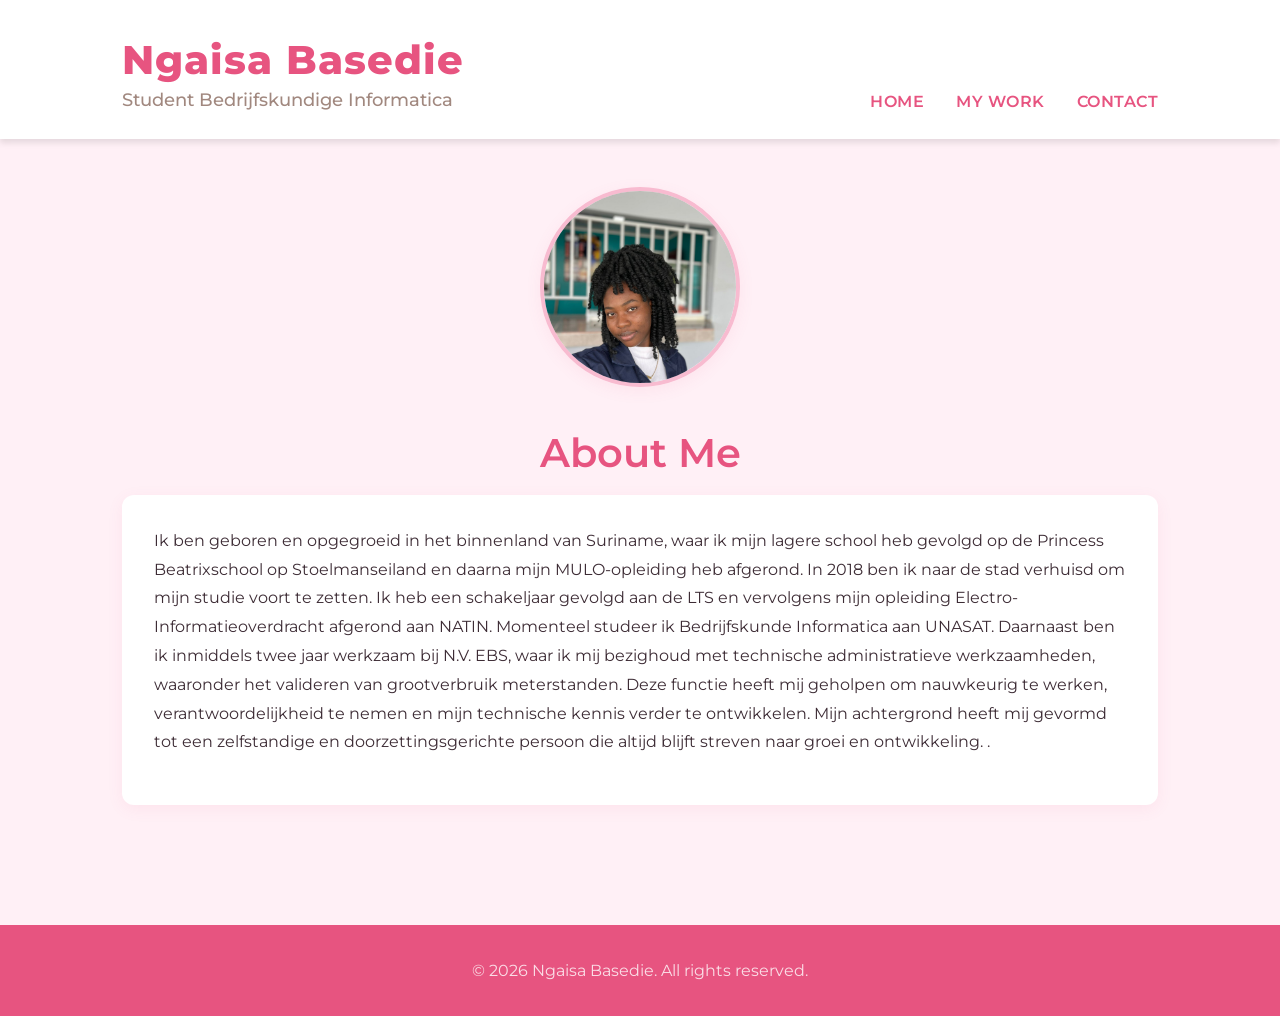
==== about.html @ a8e91bca "first commit" ====
<!DOCTYPE html>
<html lang="en">
<head>
  <meta charset="UTF-8">
  <meta name="viewport" content="width=device-width, initial-scale=1.0">
  <title>About me | Ngaisa Basedie Portfolio</title>
  <link rel="stylesheet" href="css/main.css">
  <link href="https://fonts.googleapis.com/css?family=Montserrat:700,400&display=swap" rel="stylesheet">
</head>
<body>
  <!-- Navigation -->
  <nav class="navbar">
    <div class="container">
      <div>
        <div class="logo">Ngaisa Basedie</div>
        <div class="subtitle">Student Bedrijfskundige Informatica</div>
      </div>
      <ul class="nav-links">
        <li><a href="index.html">HOME</a></li>
        <li><a href="projects.html">MY WORK</a></li>
        <li><a href="contact.html">CONTACT</a></li>
      </ul>
    </div>
  </nav>

  <!-- About Section -->
  <section class="page-content">
    <div class="container">
      <div class="page-image">
        <img src="img/gais.jpeg" alt="Ngaisa Basedie" class="profile-photo">
      </div>
      <h1 class="page-title">About Me</h1>
      <div class="content-block">
        <p>Ik ben geboren en opgegroeid in het binnenland van Suriname, waar ik mijn lagere school heb gevolgd op de Princess Beatrixschool op Stoelmanseiland en daarna mijn MULO-opleiding heb afgerond.
In 2018 ben ik naar de stad verhuisd om mijn studie voort te zetten. Ik heb een schakeljaar gevolgd aan de LTS en vervolgens mijn opleiding Electro-Informatieoverdracht afgerond aan NATIN. Momenteel studeer ik Bedrijfskunde Informatica aan UNASAT.
Daarnaast ben ik inmiddels twee jaar werkzaam bij N.V. EBS, waar ik mij bezighoud met technische administratieve werkzaamheden, waaronder het valideren van grootverbruik meterstanden. Deze functie heeft mij geholpen om nauwkeurig te werken, verantwoordelijkheid te nemen en mijn technische kennis verder te ontwikkelen.
Mijn achtergrond heeft mij gevormd tot een zelfstandige en doorzettingsgerichte persoon die altijd blijft streven naar groei en ontwikkeling.
.</p>
      </div>
    </div>
  </section>

  <!-- Footer -->
  <footer class="footer">
    <div class="container">
      <p>&copy; 2026 Ngaisa Basedie. All rights reserved.</p>
    </div>
  </footer>

  <script src="js/main.js"></script>
</body>
</html>
---- css/main.css ----
:root {
  --primary-color: #e75480;
  --secondary-color: #f8bbd0;
  --accent-color: #f06292;
  --accent-hover: #fce4ec;
  --bg-light: #fff0f6;
  --bg-white: #ffffff;
  --text-dark: #3d2c35;
  --text-light: #a1887f;
  --shadow: 0 4px 16px rgba(231, 84, 128, 0.08);
  --shadow-hover: 0 8px 32px rgba(231, 84, 128, 0.12);
  --transition: all 0.3s cubic-bezier(.4,0,.2,1);
  --max-width: 1100px;
}

* {
  margin: 0;
  padding: 0;
  box-sizing: border-box;
}

html {
  scroll-behavior: smooth;
}

body {
  font-family: 'Montserrat', 'Segoe UI', Arial, sans-serif;
  line-height: 1.7;
  color: var(--text-dark);
  background-color: var(--bg-light);
}

h1, h2, h3, h4 {
  font-weight: 600;
  line-height: 1.3;
}

h1 { font-size: 2.5rem; }
h2 { font-size: 2rem; }
h3 { font-size: 1.5rem; }
h4 { font-size: 1.25rem; }

p {
  color: var(--text-light);
}

a {
  text-decoration: none;
  color: inherit;
}

.container {
  max-width: var(--max-width);
  margin: 0 auto;
  padding: 0 2rem;
}

/* Navigation */
.navbar {
  background: var(--bg-white);
  padding: 2.5rem 0 1.5rem 0;
}

.navbar .container {
  display: flex;
  justify-content: space-between;
  align-items: flex-end;
}

.logo {
  font-size: 2.5rem;
  font-weight: 800;
  color: var(--primary-color);
  letter-spacing: 1px;
  line-height: 1;
}

.subtitle {
  color: var(--text-light);
  font-size: 1.1rem;
  margin-top: 0.3rem;
  font-weight: 500;
}

.nav-links {
  display: flex;
  list-style: none;
  gap: 2rem;
  align-items: center;
}

.nav-links a {
  font-weight: 600;
  color: var(--primary-color);
  font-size: 1rem;
  letter-spacing: 0.5px;
  padding-bottom: 0.2rem;
  border-bottom: 2px solid transparent;
  transition: var(--transition);
}

.nav-links a:hover,
.nav-links a.active {
  color: var(--accent-color);
  border-bottom: 2px solid var(--accent-color);
}

/* Hero / Welcome Section */
.hero {
  padding: 2rem 0;
}

.hero-content {
  display: flex;
  gap: 3rem;
  align-items: flex-start;
}

.hero-image {
  flex: 0 0 50%;
  max-width: 50%;
}

.hero-image .profile-photo {
  width: 100%;
  height: auto;
  max-height: 70vh;
  object-fit: cover;
  border-radius: 0;
  box-shadow: none;
  mix-blend-mode: multiply;
}

.hero-image .profile-placeholder {
  width: 280px;
  height: 340px;
  background: var(--secondary-color);
  border-radius: 12px;
  box-shadow: var(--shadow);
}

.hero-text {
  flex: 1;
  margin-top: 1rem;
  padding-left: 0;
}

.welcome-title {
  font-size: 3rem;
  color: #b71c50;
  font-weight: 700;
  margin-bottom: 2rem;
  letter-spacing: 1px;
}

.welcome-circles {
  display: flex;
  gap: 2rem;
  margin-bottom: 2rem;
}

.welcome-circle {
  width: 140px;
  height: 140px;
  background: var(--primary-color);
  color: var(--bg-white);
  border-radius: 50%;
  display: flex;
  align-items: center;
  justify-content: center;
  font-size: 1rem;
  font-weight: 600;
  box-shadow: var(--shadow);
  transition: var(--transition);
  text-align: center;
}

.welcome-circle:hover {
  background: var(--accent-color);
  color: var(--primary-color);
  transform: translateY(-4px);
}

.welcome-desc {
  font-size: 1.1rem;
  color: var(--text-dark);
  max-width: 500px;
  line-height: 1.8;
}

/* Page Content */
.page-content {
  padding: 3rem 0;
}

.page-title {
  font-size: 2.5rem;
  color: var(--primary-color);
  margin-bottom: 1rem;
  text-align: center;
}

.section-subtitle {
  text-align: center;
  color: var(--text-light);
  font-size: 1.25rem;
  margin-bottom: 2rem;
  font-weight: 500;
}

.page-image {
  text-align: center;
  margin-bottom: 2rem;
}

.profile-photo {
  width: 200px;
  height: 200px;
  object-fit: cover;
  border-radius: 50%;
  box-shadow: var(--shadow);
  border: 4px solid var(--secondary-color);
}

.content-block {
  background: var(--bg-white);
  padding: 2rem;
  border-radius: 12px;
  margin-bottom: 1.5rem;
  box-shadow: var(--shadow);
  max-width: 1100px;        
  margin: 0 auto 1.5rem;   
}

.content-block h2 {
  color: var(--primary-color);
  margin-bottom: 1rem;
  font-size: 1.5rem;
}

.content-block p {
  color: var(--text-dark);
  margin-bottom: 1rem;
  line-height: 1.8;
}

.content-block ul {
  list-style: none;
  padding-left: 0;
}

.content-block li {
  padding: 0.5rem 0;
  color: var(--text-dark);
  position: relative;
  padding-left: 1.5rem;
}

.content-block li::before {
  content: '✦';
  color: var(--primary-color);
  position: absolute;
  left: 0;
}

/* Projects Grid */
.projects-grid {
  display: grid;
  grid-template-columns: repeat(auto-fit, minmax(250px, 1fr));
  gap: 2rem;
}

.project-card {
  background: var(--bg-white);
  border-radius: 12px;
  overflow: hidden;
  box-shadow: var(--shadow);
  transition: var(--transition);
}

.project-card:hover {
  transform: translateY(-5px);
  box-shadow: var(--shadow-hover);
}

.project-photo {
  width: 100%;
  height: 200px;
  object-fit: cover;
}

.project-info {
  padding: 1.5rem;
}

.project-info h3 {
  color: var(--primary-color);
  margin-bottom: 0.5rem;
}

.project-info p {
  color: var(--text-light);
  font-size: 0.95rem;
}

/* Contact Links */
.contact-links {
  display: flex;
  flex-wrap: wrap;
  justify-content: center;
  gap: 1.5rem;
}

.contact-link {
  display: flex;
  align-items: center;
  gap: 0.75rem;
  background: var(--bg-white);
  padding: 1rem 1.5rem;
  border-radius: 12px;
  box-shadow: var(--shadow);
  transition: var(--transition);
  color: var(--text-dark);
  font-weight: 600;
}

.contact-link:hover {
  transform: translateY(-3px);
  box-shadow: var(--shadow-hover);
  background: var(--primary-color);
  color: var(--bg-white);
}

.contact-icon {
  font-size: 1.5rem;
}

/* Footer */
.footer {
  background: var(--primary-color);
  color: var(--bg-white);
  padding: 2rem 0;
  text-align: center;
  margin-top: 3rem;
}

.footer p {
  color: rgba(255, 255, 255, 0.8);
}

/* Responsive */
@media (max-width: 900px) {
  .navbar .container {
    flex-direction: column;
    align-items: center;
    gap: 1rem;
  }
  
  .nav-links {
    flex-wrap: wrap;
    justify-content: center;
    gap: 1rem;
  }
  
  .hero-content {
    flex-direction: column;
    align-items: center;
    text-align: center;
  }
  
  .hero-image {
    flex: none;
  }
  
  .welcome-circles {
    flex-direction: column;
    align-items: center;
  }
  
  .welcome-desc {
    max-width: 100%;
  }
}
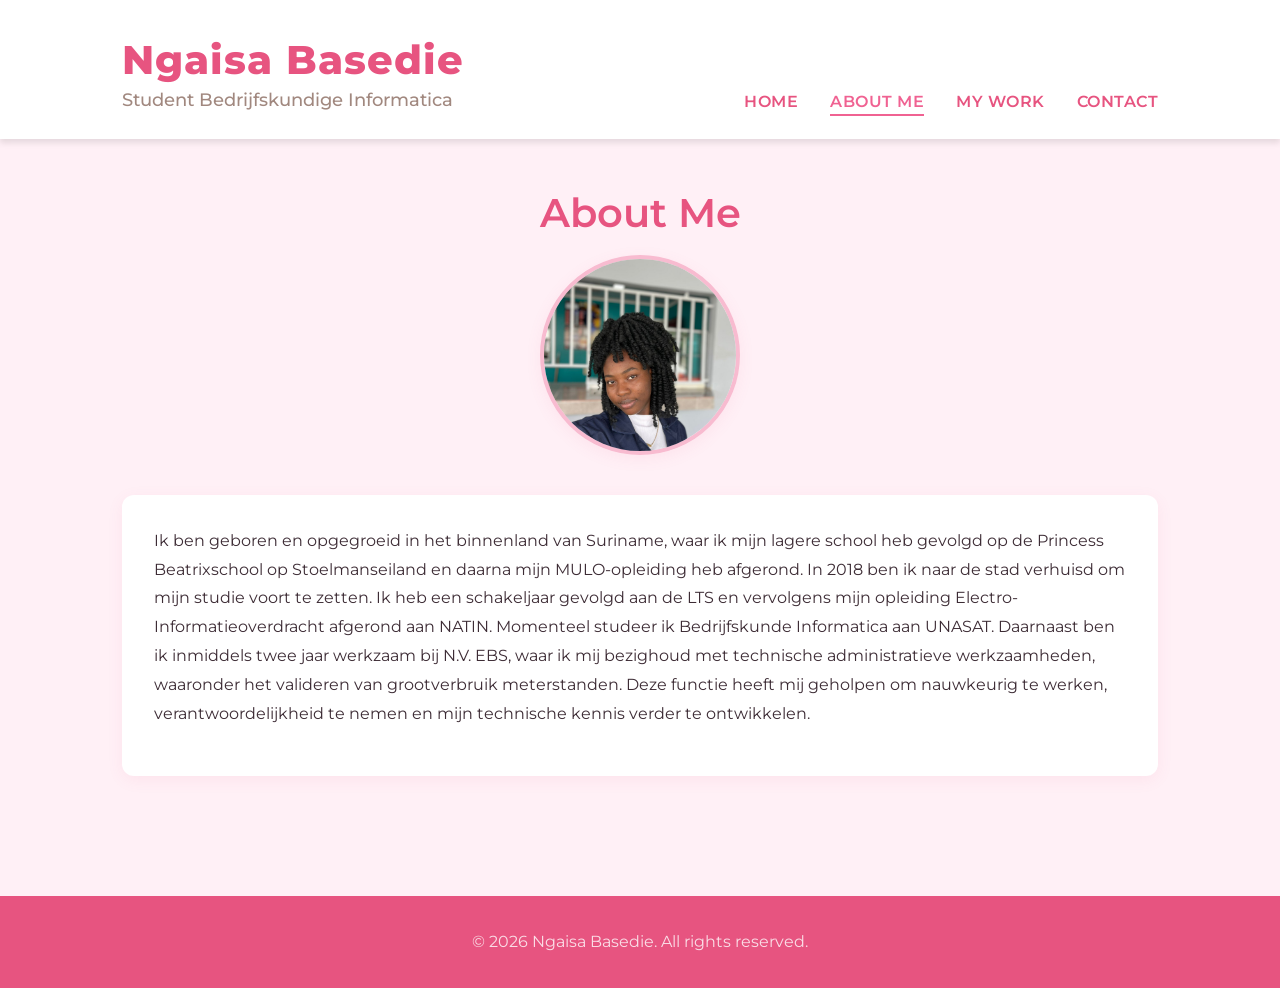
==== commit 500a136e: "portfolio website updated" ====
--- a/about.html
+++ b/about.html
@@ -17,6 +17,7 @@
       </div>
       <ul class="nav-links">
         <li><a href="index.html">HOME</a></li>
+        <li><a href="about.html" class="active">ABOUT ME</a></li>
         <li><a href="projects.html">MY WORK</a></li>
         <li><a href="contact.html">CONTACT</a></li>
       </ul>
@@ -26,16 +27,14 @@
   <!-- About Section -->
   <section class="page-content">
     <div class="container">
+      <h1 class="page-title">About Me</h1>
       <div class="page-image">
         <img src="img/gais.jpeg" alt="Ngaisa Basedie" class="profile-photo">
       </div>
-      <h1 class="page-title">About Me</h1>
       <div class="content-block">
-        <p>Ik ben geboren en opgegroeid in het binnenland van Suriname, waar ik mijn lagere school heb gevolgd op de Princess Beatrixschool op Stoelmanseiland en daarna mijn MULO-opleiding heb afgerond.
-In 2018 ben ik naar de stad verhuisd om mijn studie voort te zetten. Ik heb een schakeljaar gevolgd aan de LTS en vervolgens mijn opleiding Electro-Informatieoverdracht afgerond aan NATIN. Momenteel studeer ik Bedrijfskunde Informatica aan UNASAT.
-Daarnaast ben ik inmiddels twee jaar werkzaam bij N.V. EBS, waar ik mij bezighoud met technische administratieve werkzaamheden, waaronder het valideren van grootverbruik meterstanden. Deze functie heeft mij geholpen om nauwkeurig te werken, verantwoordelijkheid te nemen en mijn technische kennis verder te ontwikkelen.
-Mijn achtergrond heeft mij gevormd tot een zelfstandige en doorzettingsgerichte persoon die altijd blijft streven naar groei en ontwikkeling.
-.</p>
+        <p>Ik ben geboren en opgegroeid in het binnenland van Suriname, waar ik mijn lagere school heb gevolgd op de Princess Beatrixschool op Stoelmanseiland en daarna mijn MULO-opleiding heb afgerond. In 2018 ben ik naar de stad verhuisd om mijn studie voort te zetten. Ik heb een schakeljaar gevolgd aan de LTS en vervolgens mijn opleiding Electro-Informatieoverdracht afgerond aan NATIN. Momenteel studeer ik Bedrijfskunde Informatica aan UNASAT.
+        Daarnaast ben ik inmiddels twee jaar werkzaam bij N.V. EBS, waar ik mij bezighoud met technische administratieve werkzaamheden, waaronder het valideren van grootverbruik meterstanden. Deze functie heeft mij geholpen om nauwkeurig te werken, verantwoordelijkheid te nemen en mijn technische kennis verder te ontwikkelen.
+        </p>
       </div>
     </div>
   </section>
--- a/css/main.css
+++ b/css/main.css
@@ -112,19 +112,20 @@
 
 .hero-content {
   display: flex;
-  gap: 3rem;
+  gap: 2rem;
   align-items: flex-start;
+  flex-wrap: wrap;
 }
 
 .hero-image {
-  flex: 0 0 50%;
-  max-width: 50%;
+  flex: 0 0 36%;
+  max-width: 36%;
 }
 
 .hero-image .profile-photo {
   width: 100%;
   height: auto;
-  max-height: 70vh;
+  max-height: 60vh;
   object-fit: cover;
   border-radius: 0;
   box-shadow: none;
@@ -132,15 +133,15 @@
 }
 
 .hero-image .profile-placeholder {
-  width: 280px;
-  height: 340px;
+  width: 260px;
+  height: 300px;
   background: var(--secondary-color);
   border-radius: 12px;
   box-shadow: var(--shadow);
 }
 
 .hero-text {
-  flex: 1;
+  flex: 1 1 58%;
   margin-top: 1rem;
   padding-left: 0;
 }
@@ -153,31 +154,32 @@
   letter-spacing: 1px;
 }
 
-.welcome-circles {
-  display: flex;
-  gap: 2rem;
+.welcome-cards {
+  display: grid;
+  grid-template-columns: repeat(3, minmax(180px, 1fr));
+  gap: 1rem;
   margin-bottom: 2rem;
 }
 
-.welcome-circle {
-  width: 140px;
-  height: 140px;
+.welcome-card {
+  min-height: 90px;
   background: var(--primary-color);
   color: var(--bg-white);
-  border-radius: 50%;
+  border-radius: 18px;
   display: flex;
   align-items: center;
   justify-content: center;
+  text-align: center;
+  padding: 1rem 1.25rem;
   font-size: 1rem;
-  font-weight: 600;
+  font-weight: 700;
   box-shadow: var(--shadow);
   transition: var(--transition);
-  text-align: center;
-}
-
-.welcome-circle:hover {
+}
+
+.welcome-card:hover {
   background: var(--accent-color);
-  color: var(--primary-color);
+  color: var(--bg-white);
   transform: translateY(-4px);
 }
 
